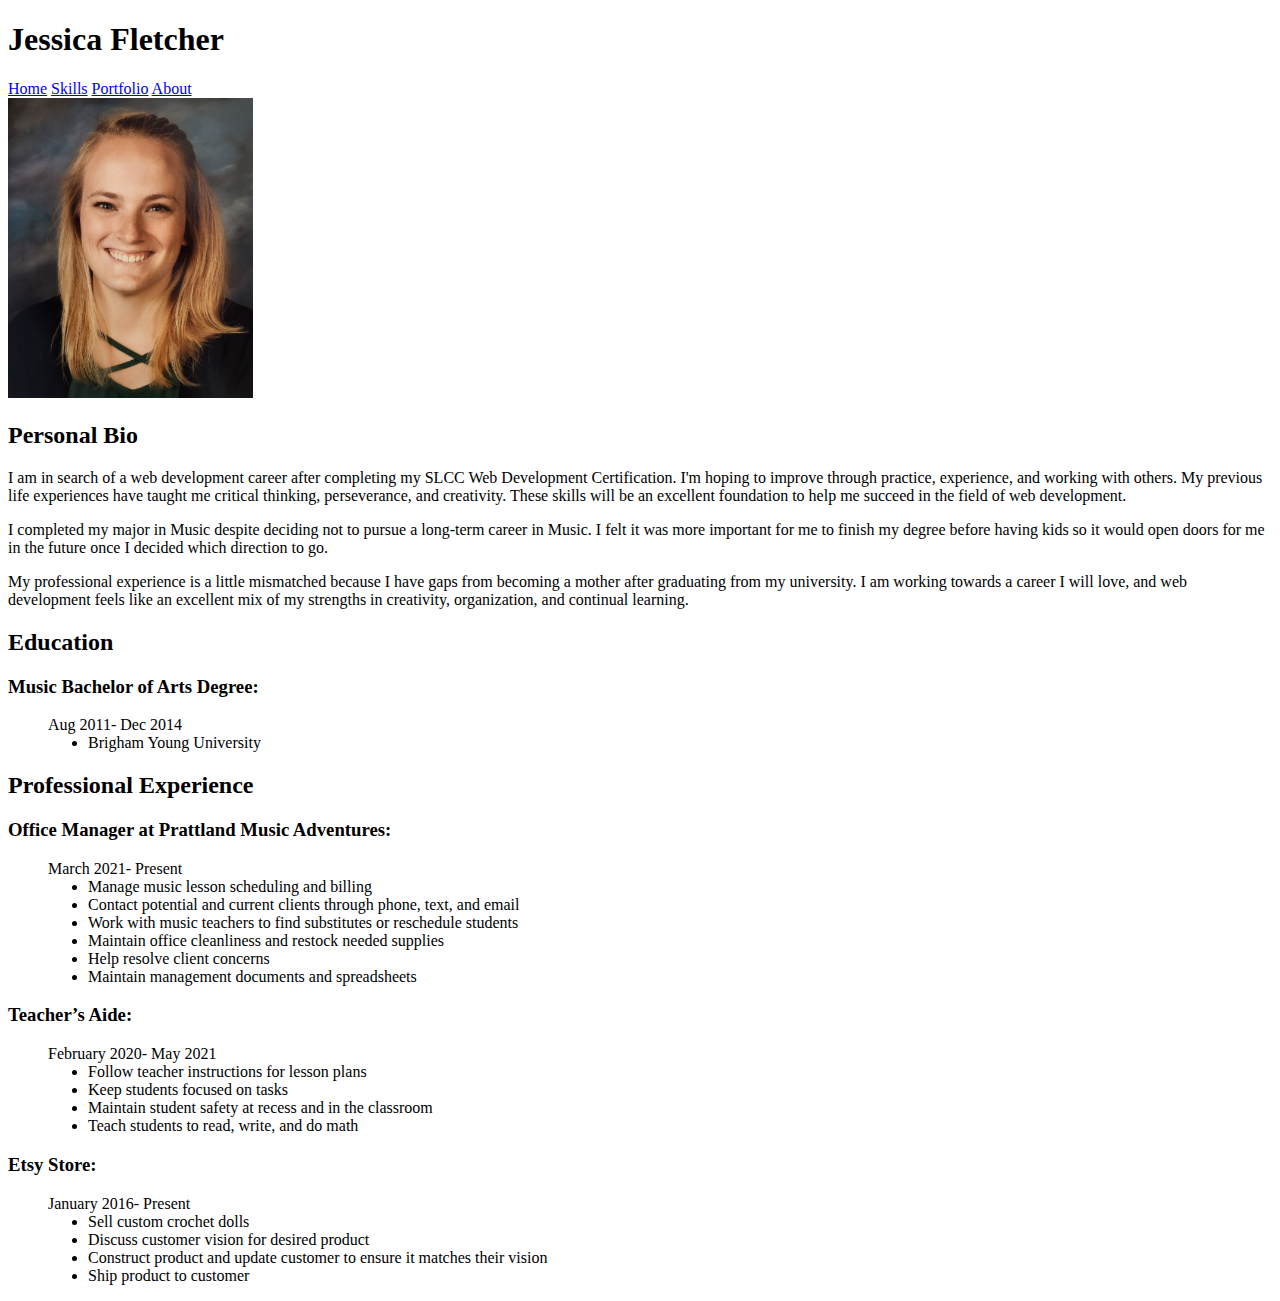
==== pages/index.html @ 6ab75d19 "Decided that I didn't need the extra website folder and will do all of my work in the one folder" ====
<!DOCTYPE html>
<html lang="en">
    <head>
        <meta charset="UTF-8" />
        <meta name="viewport" content="width=device-width, initial-scale=1.0" />
        <title>Jessica Fletcher Resume</title>
    </head>
    <body>
        <header>
            <h1>Jessica Fletcher</h1>
        </header>
        <nav>
                <a href="index.html" title="Resume Home">Home</a>
                <a href="skills.html" title="Skills">Skills</a>
                <a href="portfolio.html" title="Resume Portfolio">Portfolio</a>
                <a href="about.html" title="About Jessica">About</a>
        </nav>
        <aside>
            <img src="../images/headshot.jpg" alt="Headshot of Jessica Fletcher" height="300">
        </aside>
        <article>
            <section>
                <h2>Personal Bio</h2>
                    <p>I am in search of a web development career after completing my SLCC Web Development Certification. I'm hoping to improve through practice, experience, and working with others. My previous life experiences have taught me critical thinking, perseverance, and creativity. These skills will be an excellent foundation to help me succeed in the field of web development. </p>
                    <p>I completed my major in Music despite deciding not to pursue a long-term career in Music. I felt it was more important for me to finish my degree before having kids so it would open doors for me in the future once I decided which direction to go.</p>
                    <p>My professional experience is a little mismatched because I have gaps from becoming a mother after graduating from my university. I am working towards a career I will love, and web development feels like an excellent mix of my strengths in creativity, organization, and continual learning. </p>
            </section>
            <section>
                <h2>Education</h2>
                    <dl>
                        <dt><h3>Music Bachelor of Arts Degree:</h3></dt>
                        <dd>Aug 2011- Dec 2014
                            <ul>
                                <li>Brigham Young University</li>
                            </ul>
                        </dd>
                    </dl>
            </section>
            <section>
                <h2>Professional Experience</h2>
                    <dl>
                        <dt><h3>Office Manager at Prattland Music Adventures:</h3></dt>
                            <dd>March 2021- Present
                                <ul>
                                    <li>Manage music lesson scheduling and billing</li>
                                    <li>Contact potential and current clients through phone, text, and email</li>
                                    <li>Work with music teachers to find substitutes or reschedule students</li>
                                    <li>Maintain office cleanliness and restock needed supplies</li>
                                    <li>Help resolve client concerns</li>
                                    <li>Maintain management documents and spreadsheets</li>
                                </ul>
                            </dd>
                        <dt><h3>Teacher’s Aide:</h3></dt>
                            <dd>February 2020- May 2021
                                <ul>
                                    <li>Follow teacher instructions for lesson plans</li>
                                    <li>Keep students focused on tasks</li>
                                    <li>Maintain student safety at recess and in the classroom</li>
                                    <li>Teach students to read, write, and do math</li>
                                </ul>
                            </dd>
                        <dt><h3>Etsy Store:</h3></dt>
                            <dd>January 2016- Present
                                <ul>
                                    <li>Sell custom crochet dolls</li>
                                    <li>Discuss customer vision for desired product</li>
                                    <li>Construct product and update customer to ensure it matches their vision</li>
                                    <li>Ship product to customer</li>
                                </ul>
                            </dd>
                    </dl>
            </section>
        </article>
    </body>
</html>
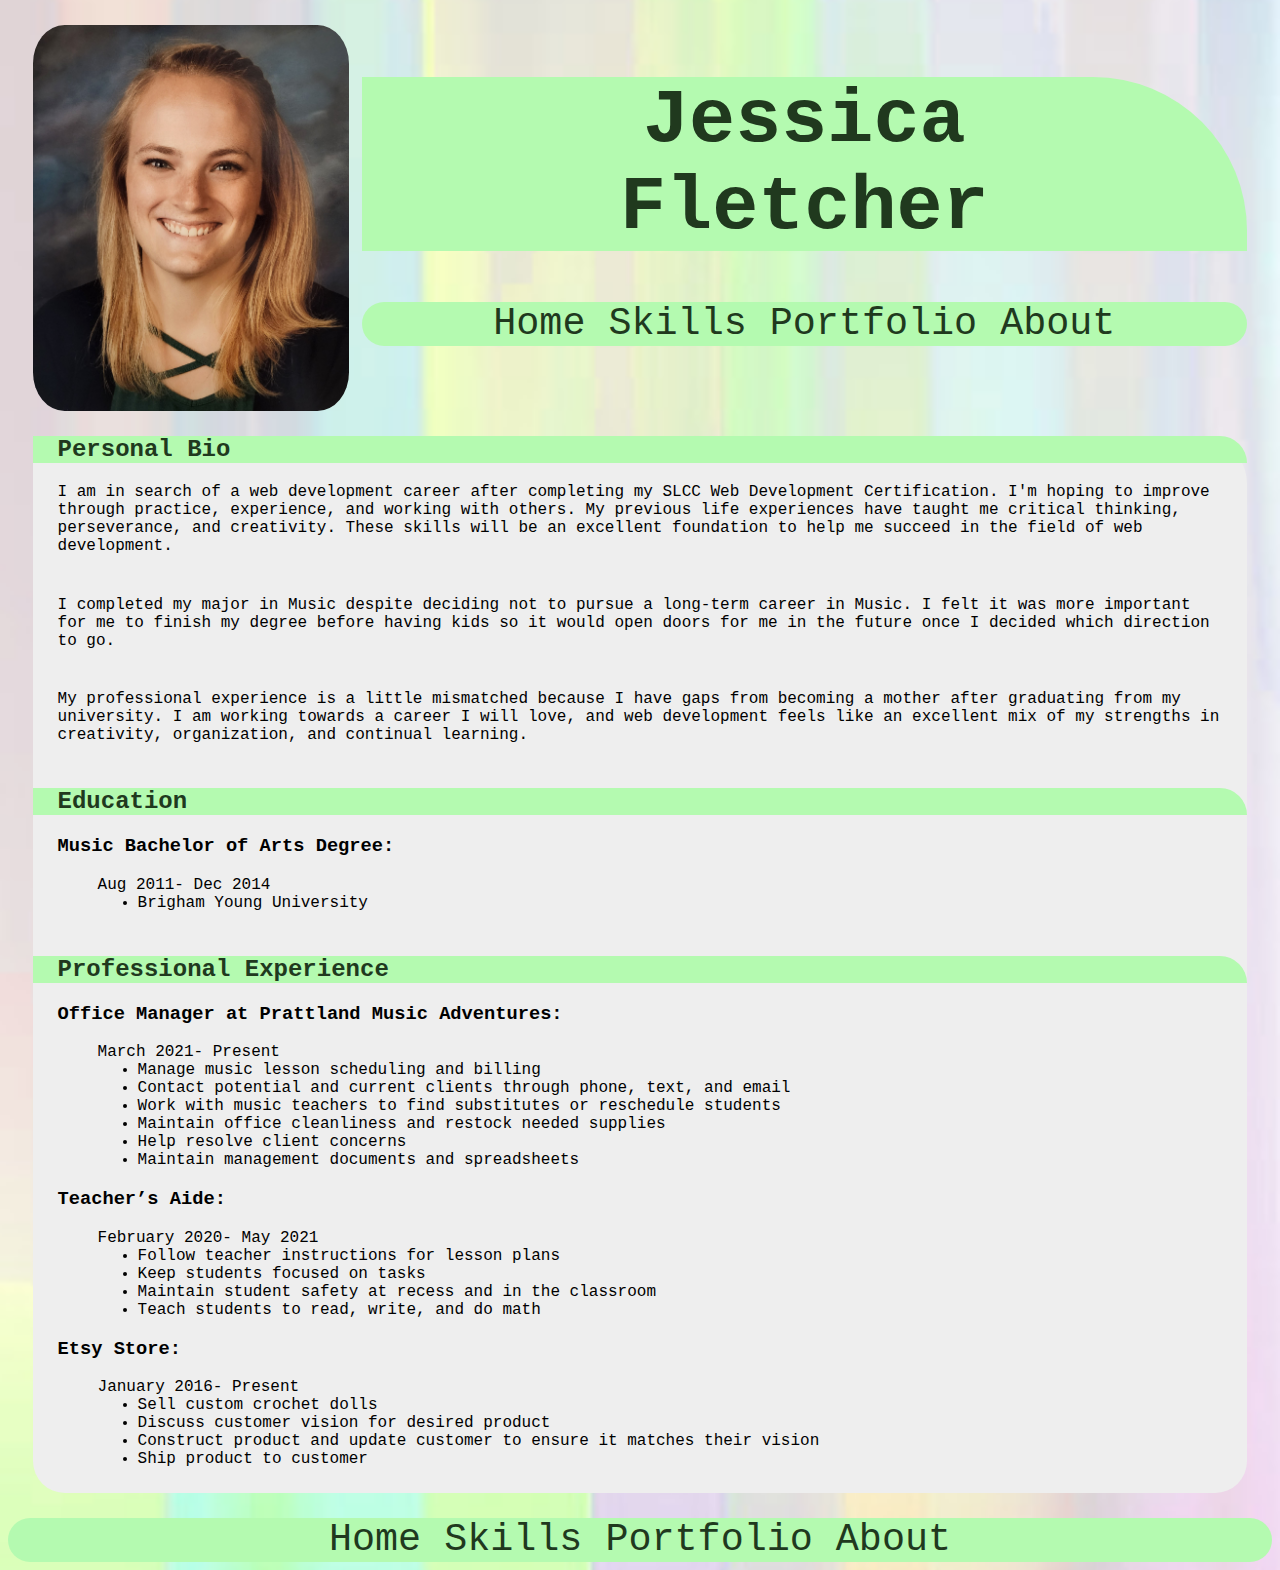
==== commit c8436e68: "Finish folder change" ====
--- a/pages/index.html
+++ b/pages/index.html
@@ -1,23 +1,22 @@
 <!DOCTYPE html>
 <html lang="en">
     <head>
+        <link rel="stylesheet" type="text/css" href="css/style.css">
         <meta charset="UTF-8" />
         <meta name="viewport" content="width=device-width, initial-scale=1.0" />
         <title>Jessica Fletcher Resume</title>
     </head>
     <body>
         <header>
-            <h1>Jessica Fletcher</h1>
+            <h1>Jessica<br>Fletcher</h1>
+            <nav class="header">
+                        <a href="index.html" title="Resume Home">Home</a>
+                        <a href="skills.html" title="Skills">Skills</a>
+                        <a href="portfolio.html" title="Resume Portfolio">Portfolio</a>
+                        <a href="about.html" title="About Jessica">About</a>
+            </nav>
+            <img src="../images/headshot.jpg" alt="Headshot of Jessica Fletcher">
         </header>
-        <nav>
-                <a href="index.html" title="Resume Home">Home</a>
-                <a href="skills.html" title="Skills">Skills</a>
-                <a href="portfolio.html" title="Resume Portfolio">Portfolio</a>
-                <a href="about.html" title="About Jessica">About</a>
-        </nav>
-        <aside>
-            <img src="../images/headshot.jpg" alt="Headshot of Jessica Fletcher" height="300">
-        </aside>
         <article>
             <section>
                 <h2>Personal Bio</h2>
@@ -71,5 +70,13 @@
                     </dl>
             </section>
         </article>
+        <footer>
+            <nav>
+                <a href="index.html" title="Resume Home">Home</a>
+                <a href="skills.html" title="Skills">Skills</a>
+                <a href="portfolio.html" title="Resume Portfolio">Portfolio</a>
+                <a href="about.html" title="About Jessica">About</a>
+            </nav>
+        </footer>
     </body>
 </html>--- a/pages/css/style.css
+++ b/pages/css/style.css
@@ -0,0 +1,131 @@
+* {
+    font-family: 'Courier New', Courier, monospace;
+}
+body {
+    background-color: #eeeeee;
+    background-image: url("../../images/rainbowbackground.jpg");
+    background-position: center center;
+    background-repeat: no-repeat;
+    background-attachment: fixed;
+    background-size: cover;
+}
+header {
+    height: 10%;
+    margin-top: 2%;
+}
+h1, .header {
+    float: right;
+    min-width: 70%;
+    max-width: 60px;
+    text-align: center;
+    margin-right: 2%;
+}
+h1 {
+    font-size: 6vw;
+    border-top-right-radius: 2em;
+    background-color: #b4fab0;
+    color: #20391e;
+}
+:link {
+    color: #20391e;
+    text-decoration: none;
+}
+:visited {
+    color: #20391e;
+}
+nav :hover {
+    color: #FF47D1;
+}
+nav :active {
+    color: #eeeeee;
+}
+nav {
+    background-color: #b4fab0;
+    border-radius: 2em;
+    font-size: 3vw;
+    color: #20391e;
+}
+nav a {
+    color: #20391e;
+}
+header img {
+    border-radius: 10%;
+    width: 25%;
+    height: auto;
+    margin-left: 2%;
+}
+article {
+    background-color: #eeeeee;
+    border-top-right-radius: 3em;
+    border-bottom-left-radius: 2em;
+    border-bottom-right-radius: 2em;
+    margin-left: 2%;
+    margin-right: 2%;
+    margin-bottom: 2%;
+}
+h2 {
+    background-color: #b4fab0;
+    color: #20391e;
+    border-top-right-radius: 2em;
+    padding-left: 2%;
+}
+p, dl {
+    padding: 0% 2% 2% 2%;
+}
+form div {
+    padding: 1% 1% 1% 1%;
+}
+.square-style-list {
+    list-style:square;
+    color: black;
+}
+.form-label {
+    background-color: #c4e5c1;
+    border-top-left-radius: 1em;
+    border-top-right-radius: 1em;
+    border-style: groove;
+}
+textarea {
+    width: 75vw;
+    height: 20vw;
+    border-style: dashed;
+    border-top-right-radius: 1em;
+}
+button {
+    font-size: 1em;
+    border-radius: 1em;
+    background-color: #20391e;
+    color:#eeeeee;
+}
+.portfolio {
+    width: 100%;
+    border: 0;
+    margin: 0;
+    padding: 0;
+    text-align: center;
+}
+table img {
+    width: 20vw;
+    height: auto;
+}
+.references {
+    width: 100%;
+    padding: 1% 2% 1% 2%;
+    border: 0;
+    margin: 0;
+    text-align: center;
+    display: block;
+    overflow-x: scroll;
+    white-space: nowrap;
+}
+.references th {
+    text-decoration: underline;
+}
+footer {
+    text-align: center;
+    position: static;
+    width: 100%;
+    right: 20vw;
+    bottom: 1vw;
+    left: 20vw;
+}